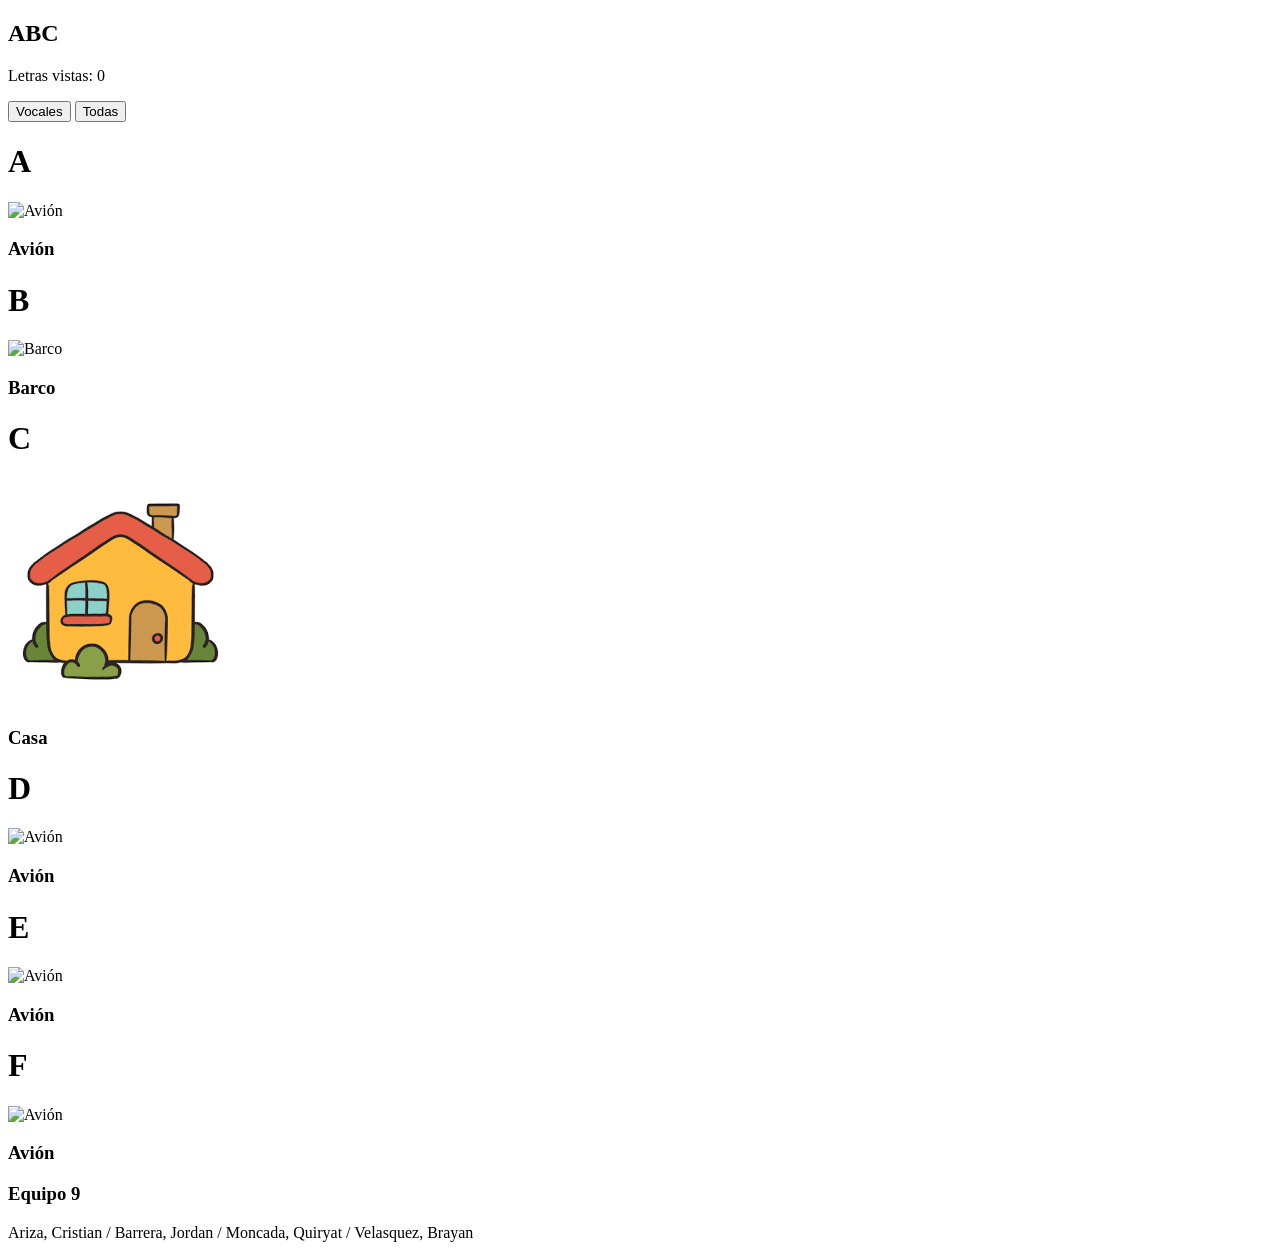
==== index.html @ dade15e5 "Agrego letra C" ====
<!DOCTYPE html>
<html lang="es">

<head>
    <meta charset="UTF-8">
    <meta name="viewport" content="width=device-width, initial-scale=1.0">
    <title>ABC-Desafío</title>
    <link rel="stylesheet" href="style.css">
</head>

<body>

    <nav>
        <h2>ABC</h2>
        <p>Letras vistas: <span id="contador">0</span></p>
    </nav>

    <button onclick="filtrar('vocales')">Vocales</button>
    <button onclick="filtrar('todas')">Todas</button>

    <div class="contenedor">

        <div class="card" data-tipo="vocal" onclick="voltear(this)">
            <div class="card-frente">
                <h1>A</h1>
            </div>
            <div class="card-dorso">
                <img src="https://img.freepik.com/vector-premium/avion-dibujos-animados-volando-cielo_601658-2839.jpg?semt=ais_incoming&w=740&q=80" alt="Avión">
                <h3>Avión</h3>
            </div>
        </div>

        <div class="card" data-tipo="vocal" onclick="voltear(this)">
            <div class="card-frente">
                <h1>B</h1>
            </div>
            <div class="card-dorso">
                <img src="https://thumbs.dreamstime.com/b/un-bonito-barco-de-dibujos-animados-con-una-cara-sonriente-representada-en-colores-azul-claro-naranja-y-blanco-374951224.jpg" alt="Barco">
                <h3>Barco</h3>
            </div>
        </div>

        <div class="card" data-tipo="vocal" onclick="voltear(this)">
            <div class="card-frente">
                <h1>C</h1>
            </div>
            <div class="card-dorso">
                <img src="[data-uri]" alt="Casa">
                <h3>Casa</h3>
            </div>
        </div>

        <div class="card" data-tipo="vocal" onclick="voltear(this)">
            <div class="card-frente">
                <h1>D</h1>
            </div>
            <div class="card-dorso">
                <img src="" alt="Avión">
                <h3>Avión</h3>
            </div>
        </div>

        <div class="card" data-tipo="vocal" onclick="voltear(this)">
            <div class="card-frente">
                <h1>E</h1>
            </div>
            <div class="card-dorso">
                <img src="" alt="Avión">
                <h3>Avión</h3>
            </div>
        </div>

        <div class="card" data-tipo="vocal" onclick="voltear(this)">
            <div class="card-frente">
                <h1>F</h1>
            </div>
            <div class="card-dorso">
                <img src="" alt="Avión">
                <h3>Avión</h3>
            </div>
        </div>

    </div>
<footer>
    <h3>Equipo 9</h3>
    <p>Ariza, Cristian / Barrera, Jordan / Moncada, Quiryat / Velasquez, Brayan</p>
</footer>
<script src="app.js"></script>
</body>

</html>
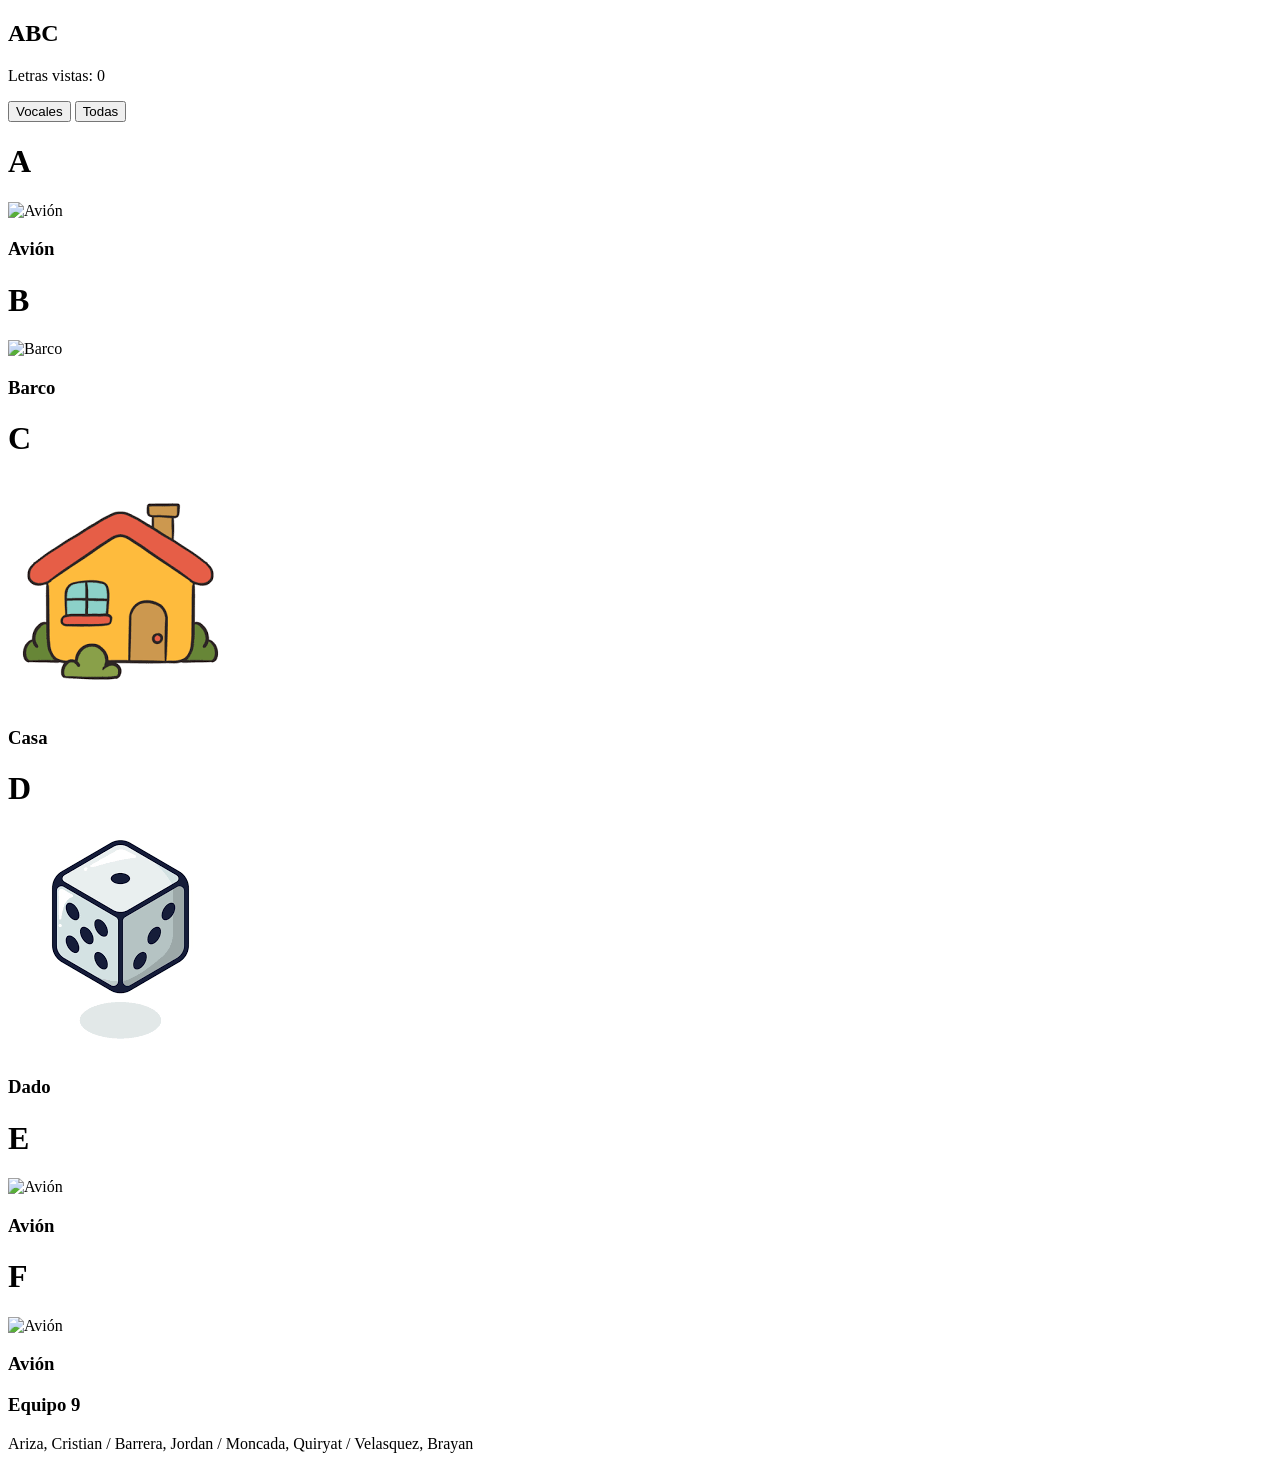
==== commit 85d5f57e: "Agrego letra D" ====
--- a/index.html
+++ b/index.html
@@ -55,8 +55,8 @@
                 <h1>D</h1>
             </div>
             <div class="card-dorso">
-                <img src="" alt="Avión">
-                <h3>Avión</h3>
+                <img src="[data-uri]" alt="Dado">
+                <h3>Dado</h3>
             </div>
         </div>
 
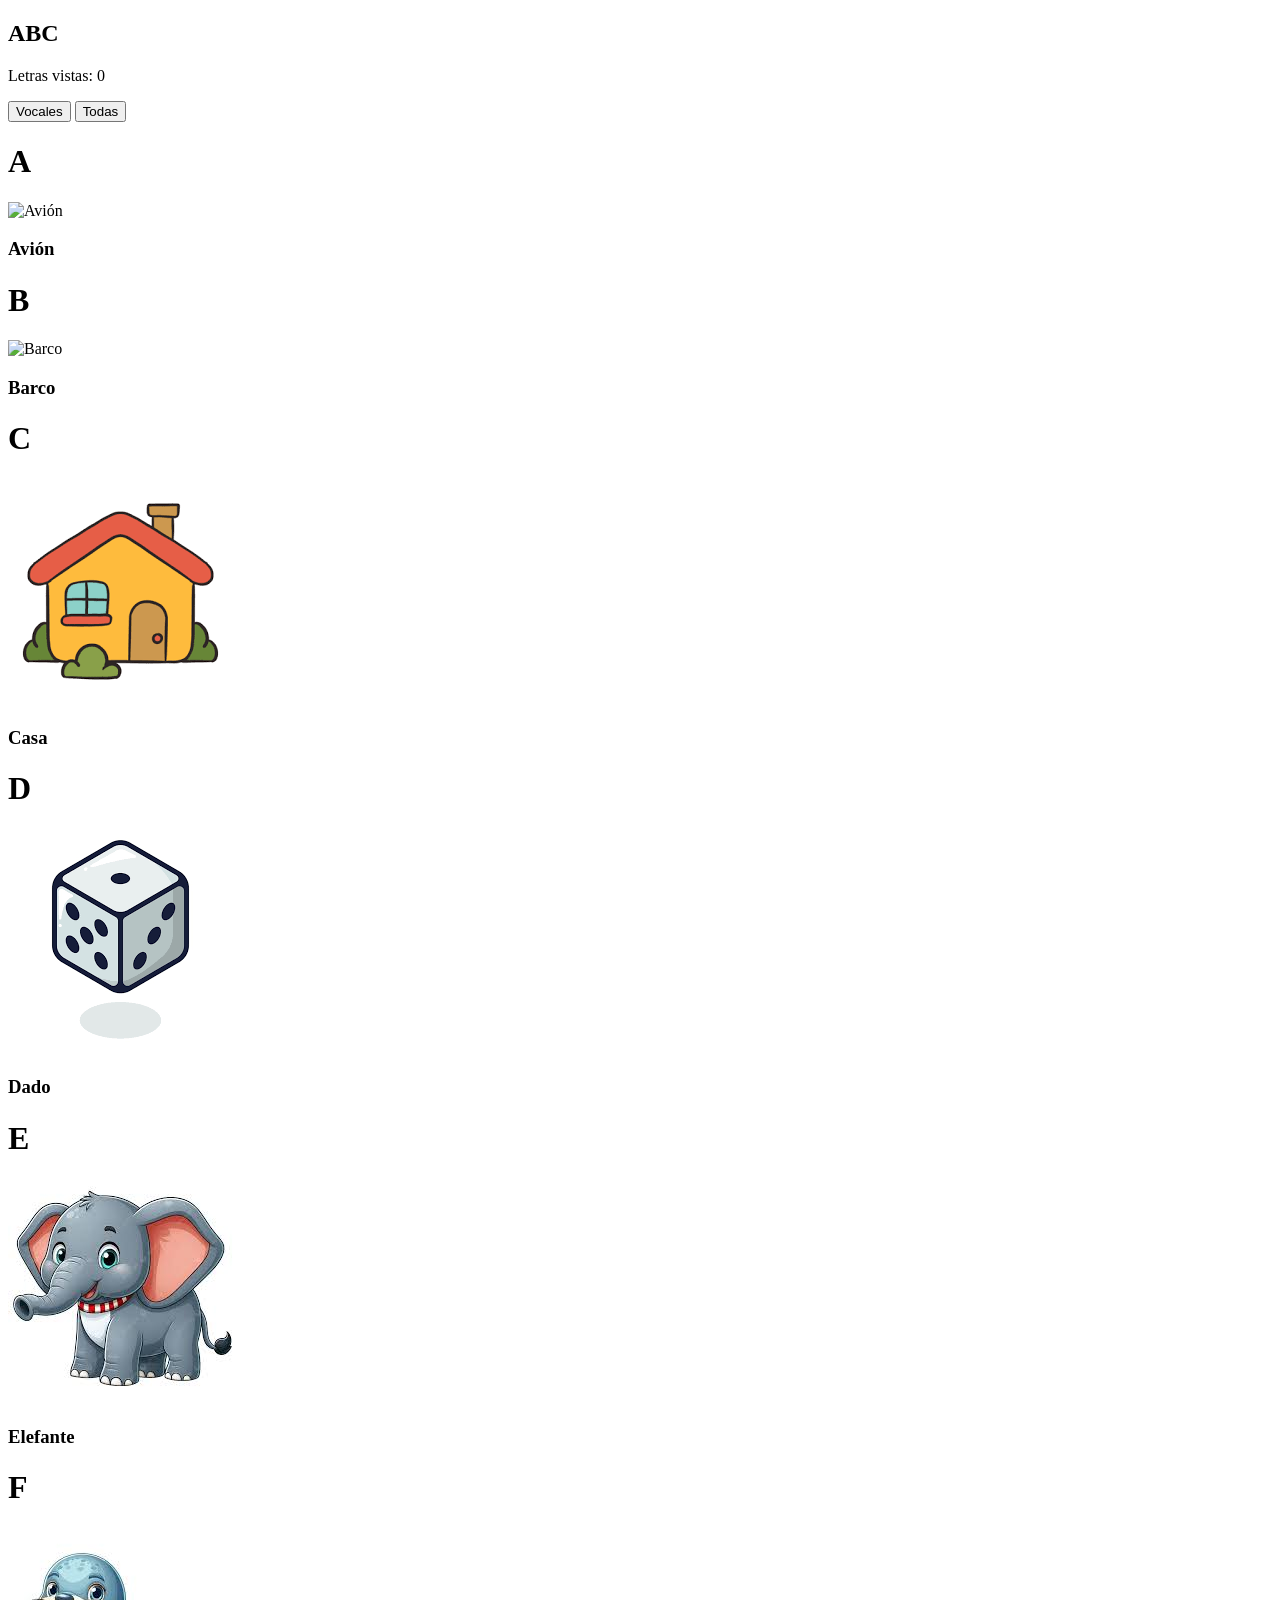
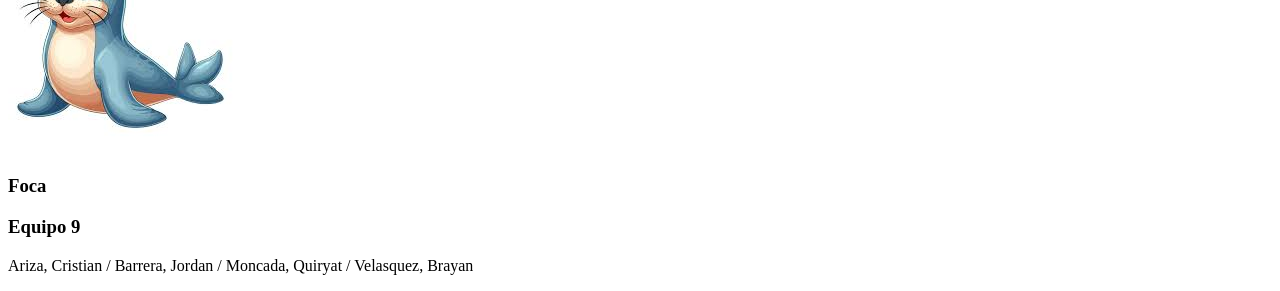
==== commit cf5708cf: "Agrego letra E" ====
--- a/index.html
+++ b/index.html
@@ -65,8 +65,8 @@
                 <h1>E</h1>
             </div>
             <div class="card-dorso">
-                <img src="" alt="Avión">
-                <h3>Avión</h3>
+                <img src="[data-uri]" alt="Elefante">
+                <h3>Elefante</h3>
             </div>
         </div>
 
@@ -75,8 +75,8 @@
                 <h1>F</h1>
             </div>
             <div class="card-dorso">
-                <img src="" alt="Avión">
-                <h3>Avión</h3>
+                <img src="[data-uri]" alt="Foca">
+                <h3>Foca</h3>
             </div>
         </div>
 
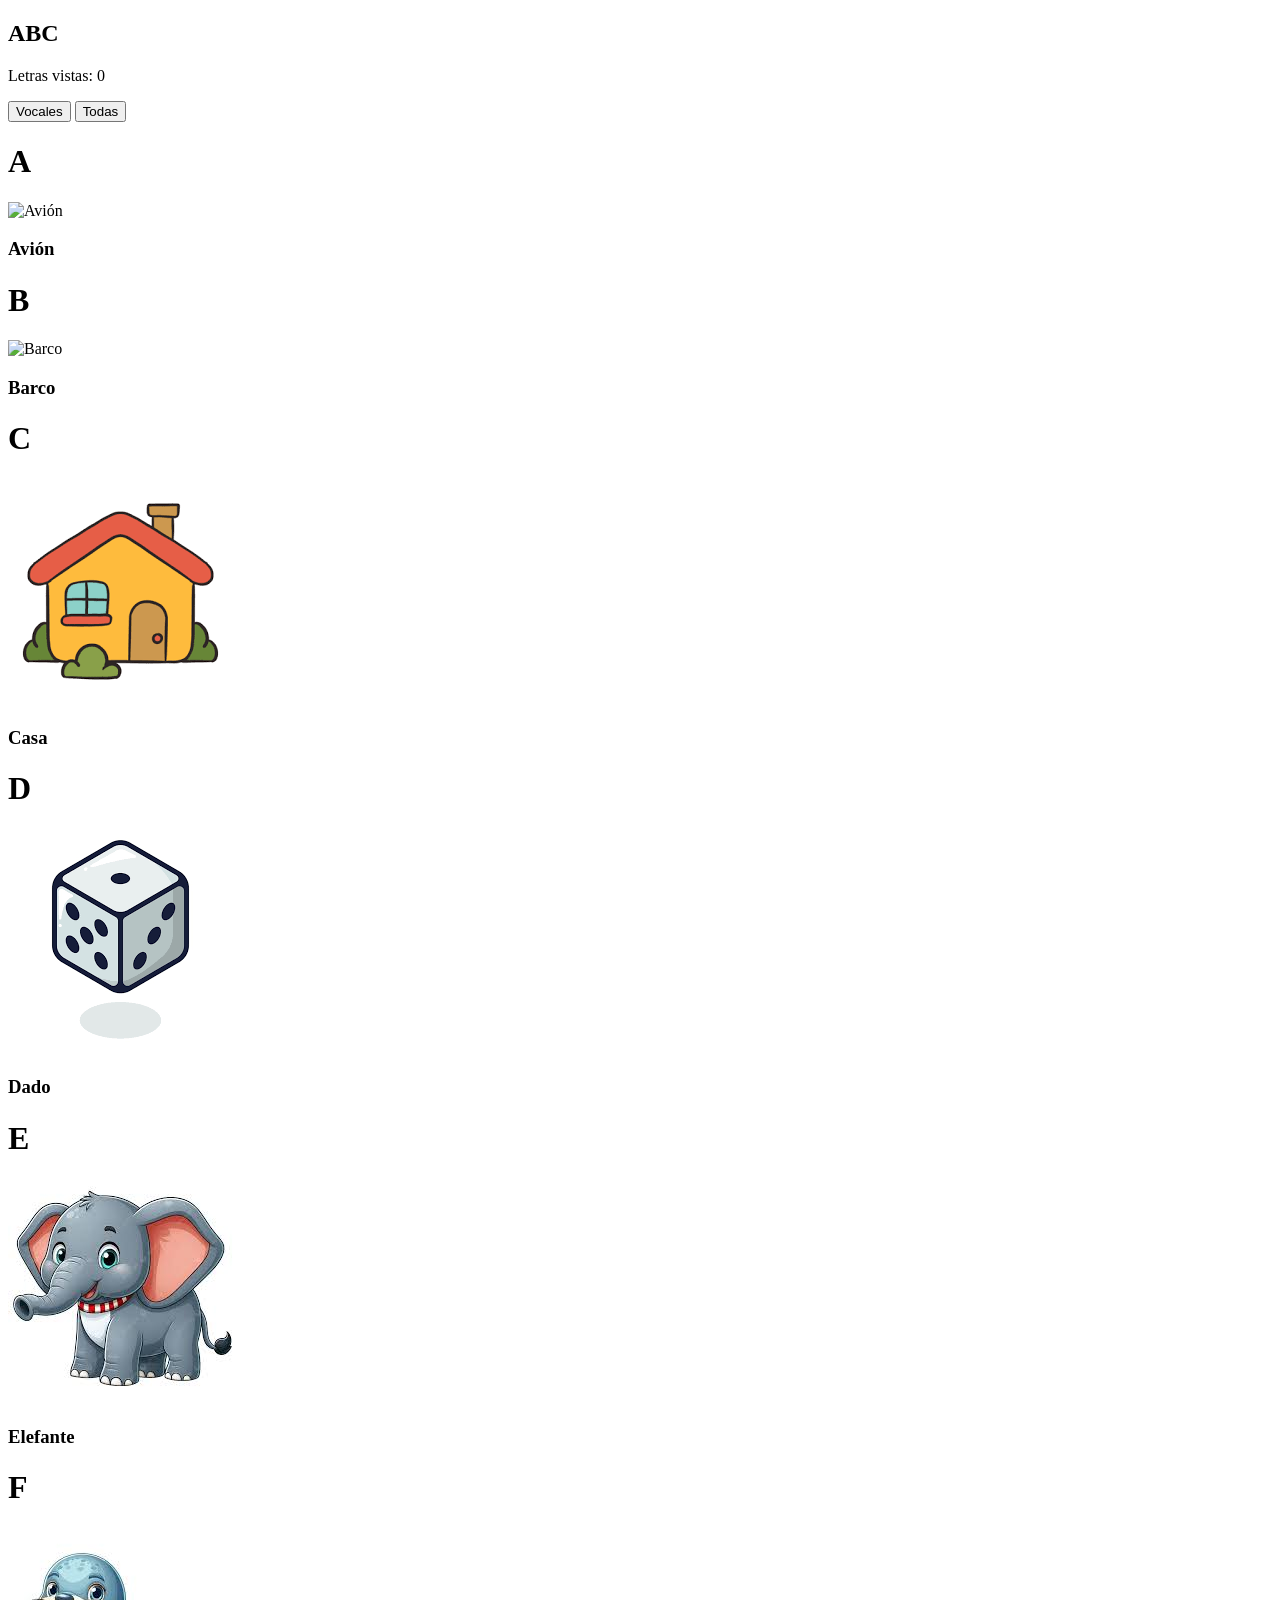
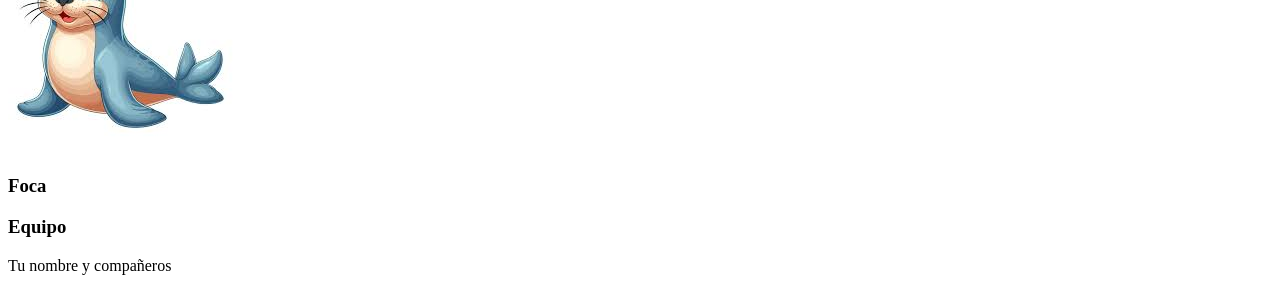
==== commit 2c4fb0c1: "Merge branch 'letras-A-F' of https://github.com/QuiryatM/ABC-Desafio into letras-A-F" ====
--- a/index.html
+++ b/index.html
@@ -82,10 +82,10 @@
 
     </div>
 <footer>
-    <h3>Equipo 9</h3>
-    <p>Ariza, Cristian / Barrera, Jordan / Moncada, Quiryat / Velasquez, Brayan</p>
+    <h3>Equipo</h3>
+    <p>Tu nombre y compañeros</p>
 </footer>
 <script src="app.js"></script>
 </body>
 
-</html>+</html>
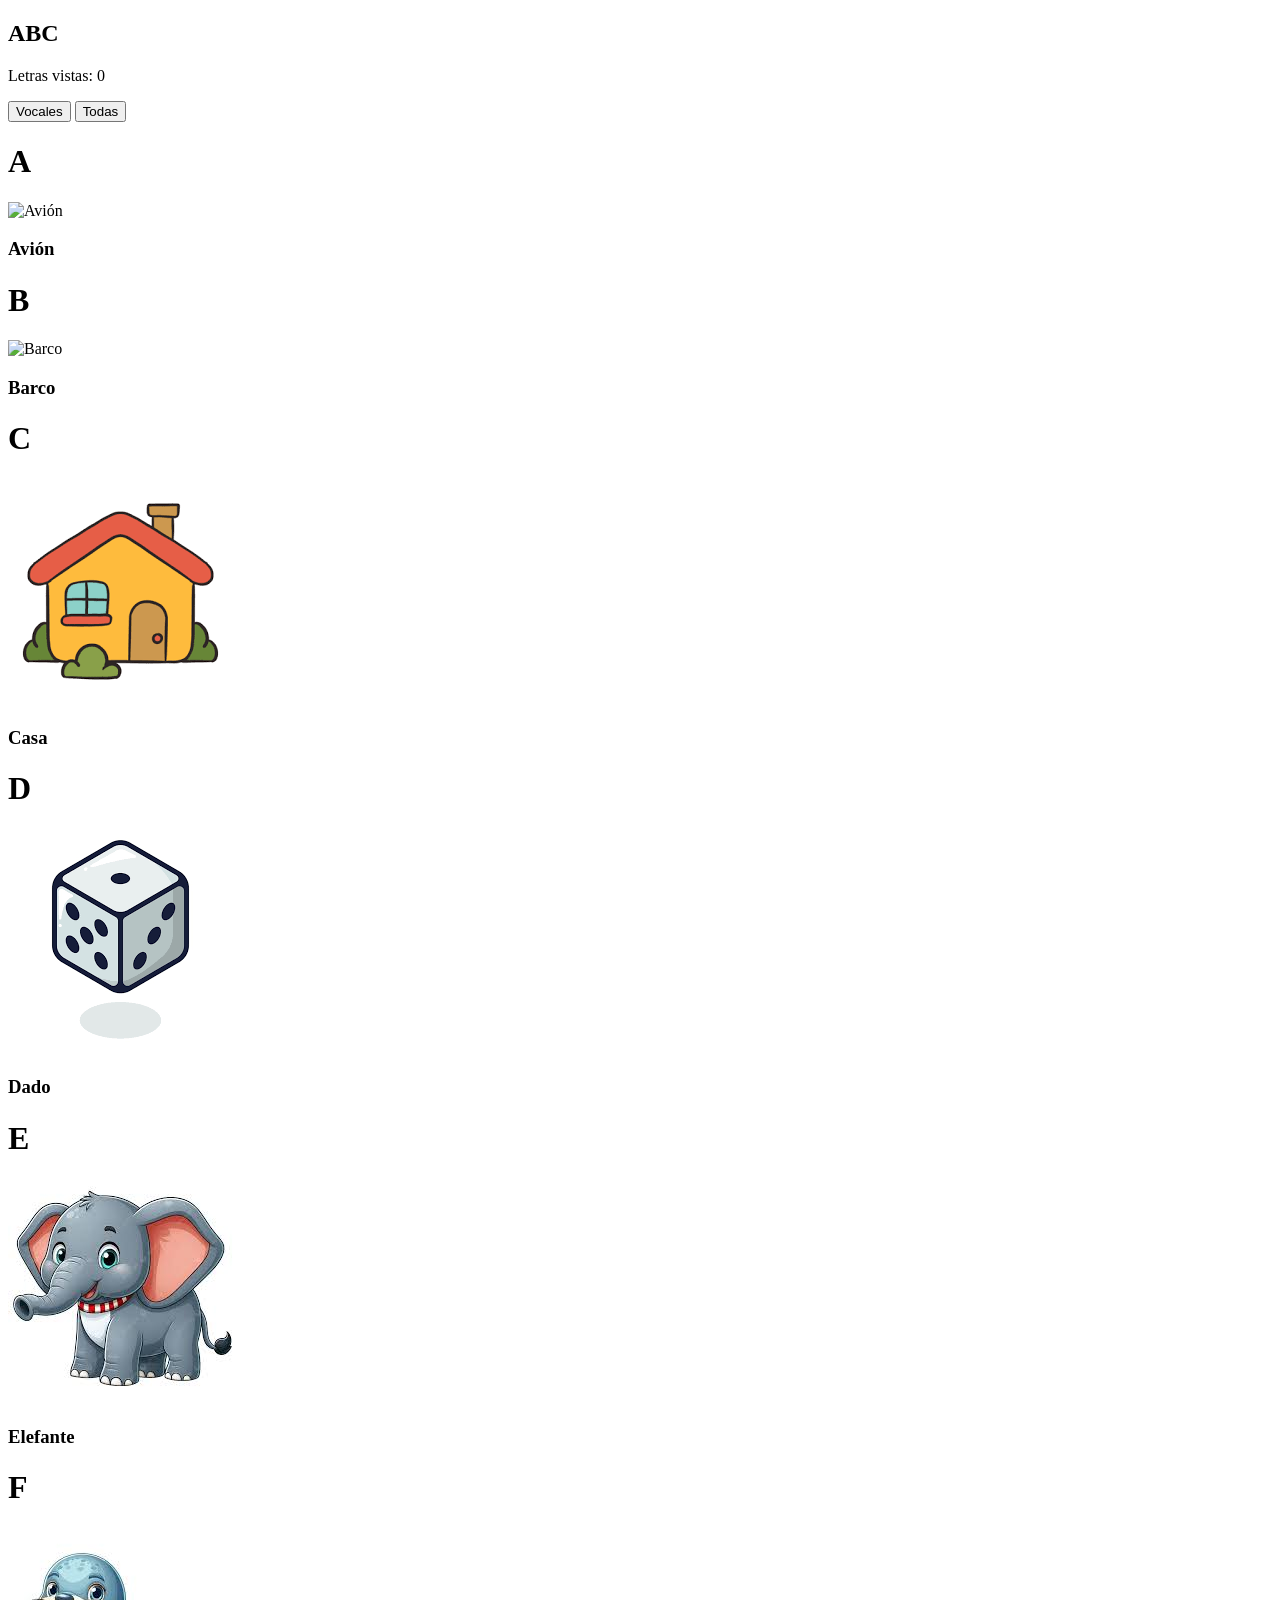
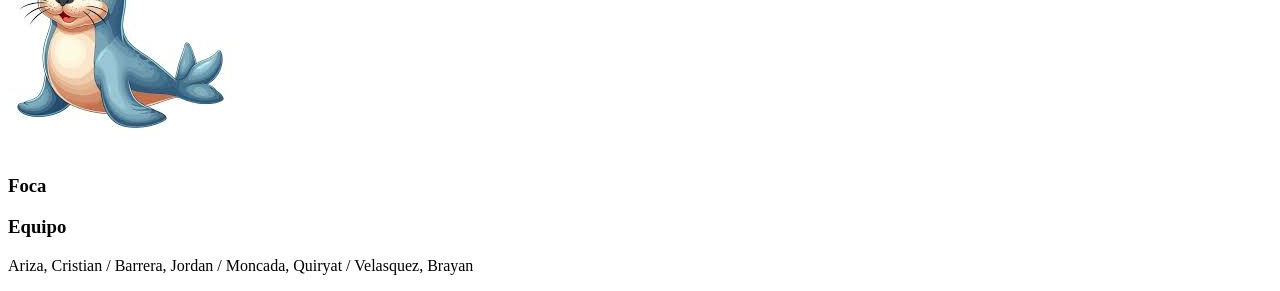
==== commit 5023246d: "agrego nombres" ====
--- a/index.html
+++ b/index.html
@@ -83,7 +83,7 @@
     </div>
 <footer>
     <h3>Equipo</h3>
-    <p>Tu nombre y compañeros</p>
+    <p>Ariza, Cristian / Barrera, Jordan / Moncada, Quiryat / Velasquez, Brayan</p>
 </footer>
 <script src="app.js"></script>
 </body>
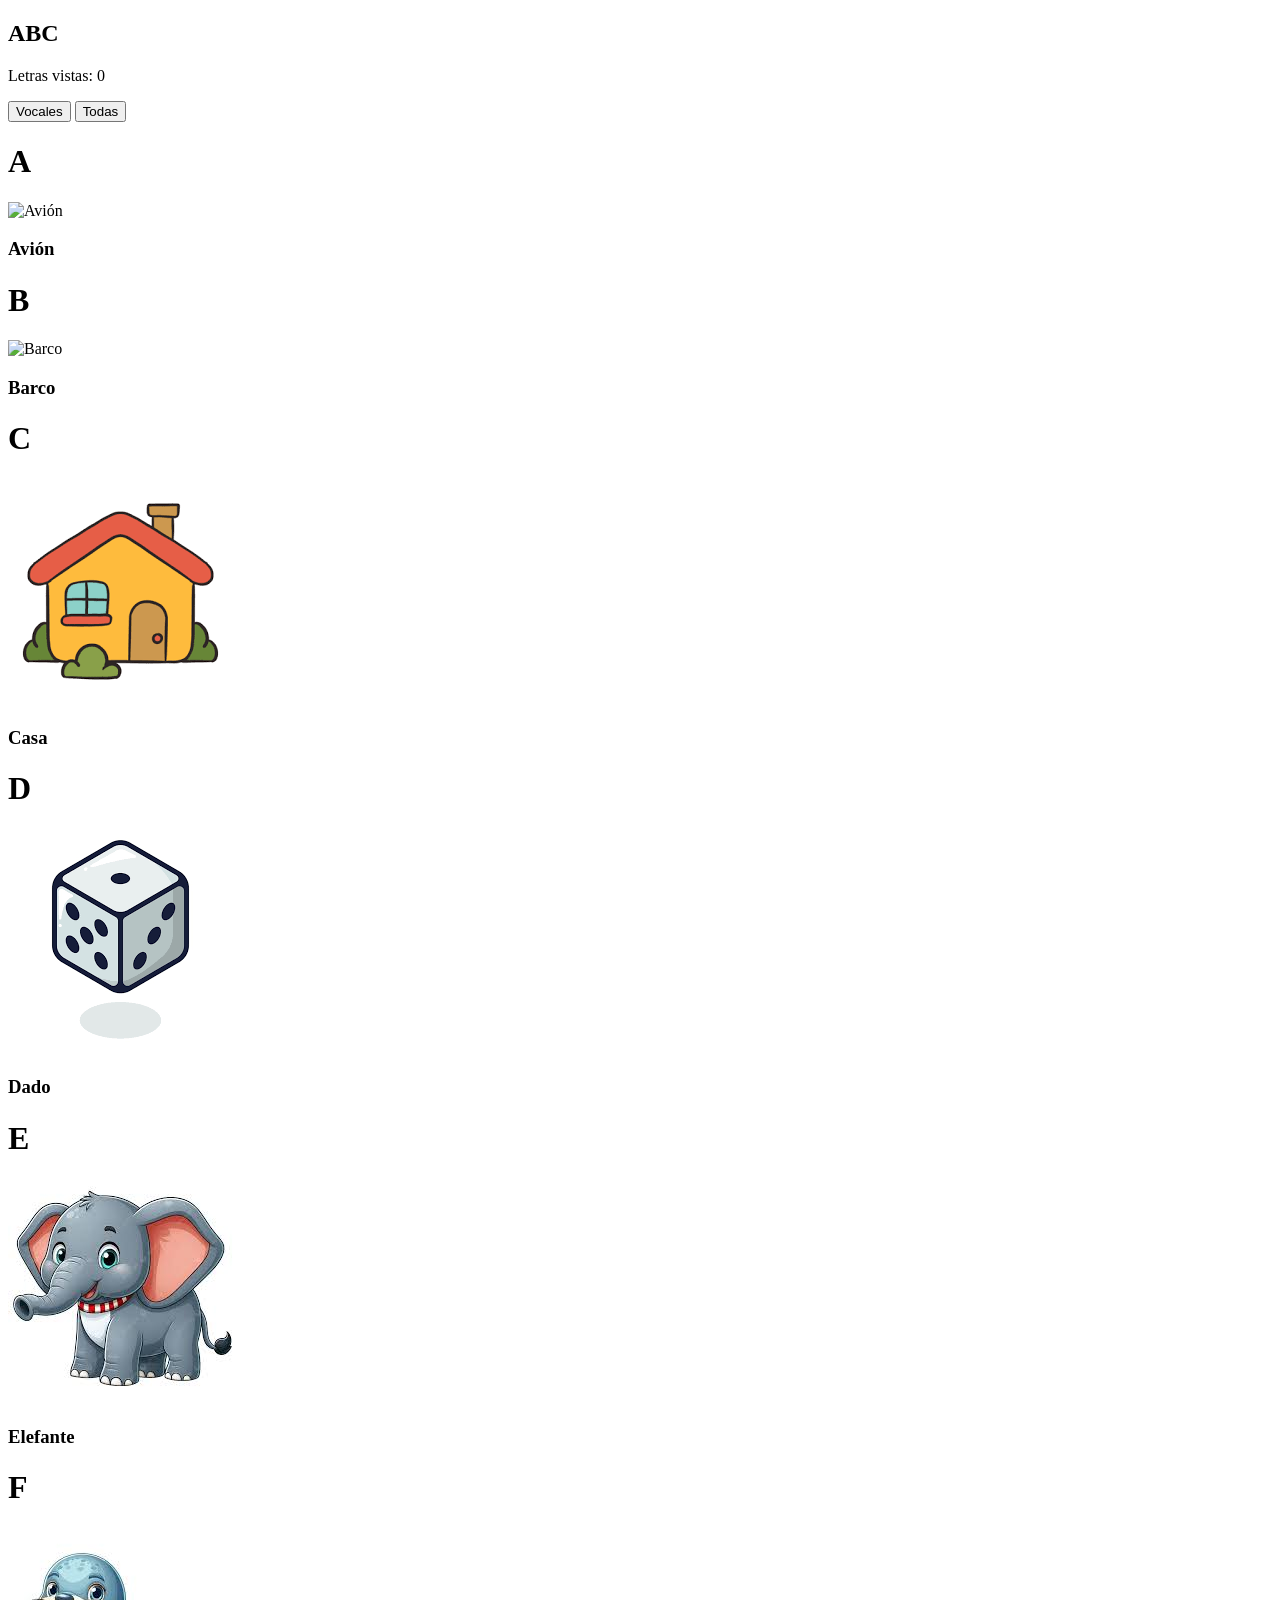
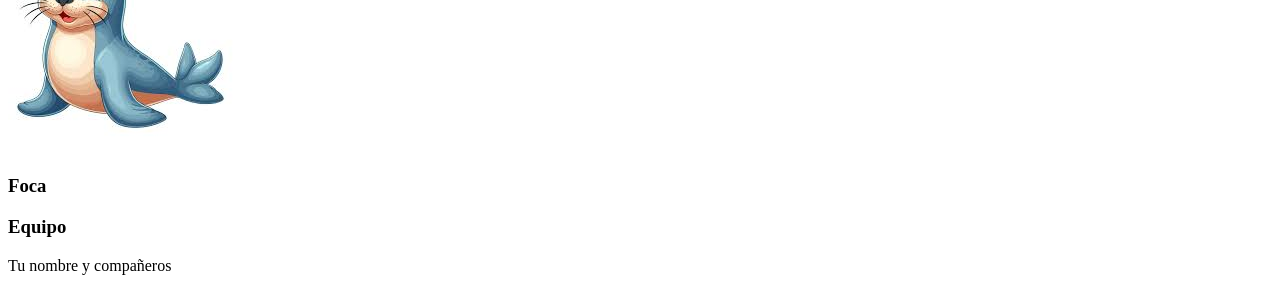
==== commit 673e100d: "agrego nombres" ====
--- a/index.html
+++ b/index.html
@@ -83,7 +83,7 @@
     </div>
 <footer>
     <h3>Equipo</h3>
-    <p>Ariza, Cristian / Barrera, Jordan / Moncada, Quiryat / Velasquez, Brayan</p>
+    <p>Tu nombre y compañeros</p>
 </footer>
 <script src="app.js"></script>
 </body>
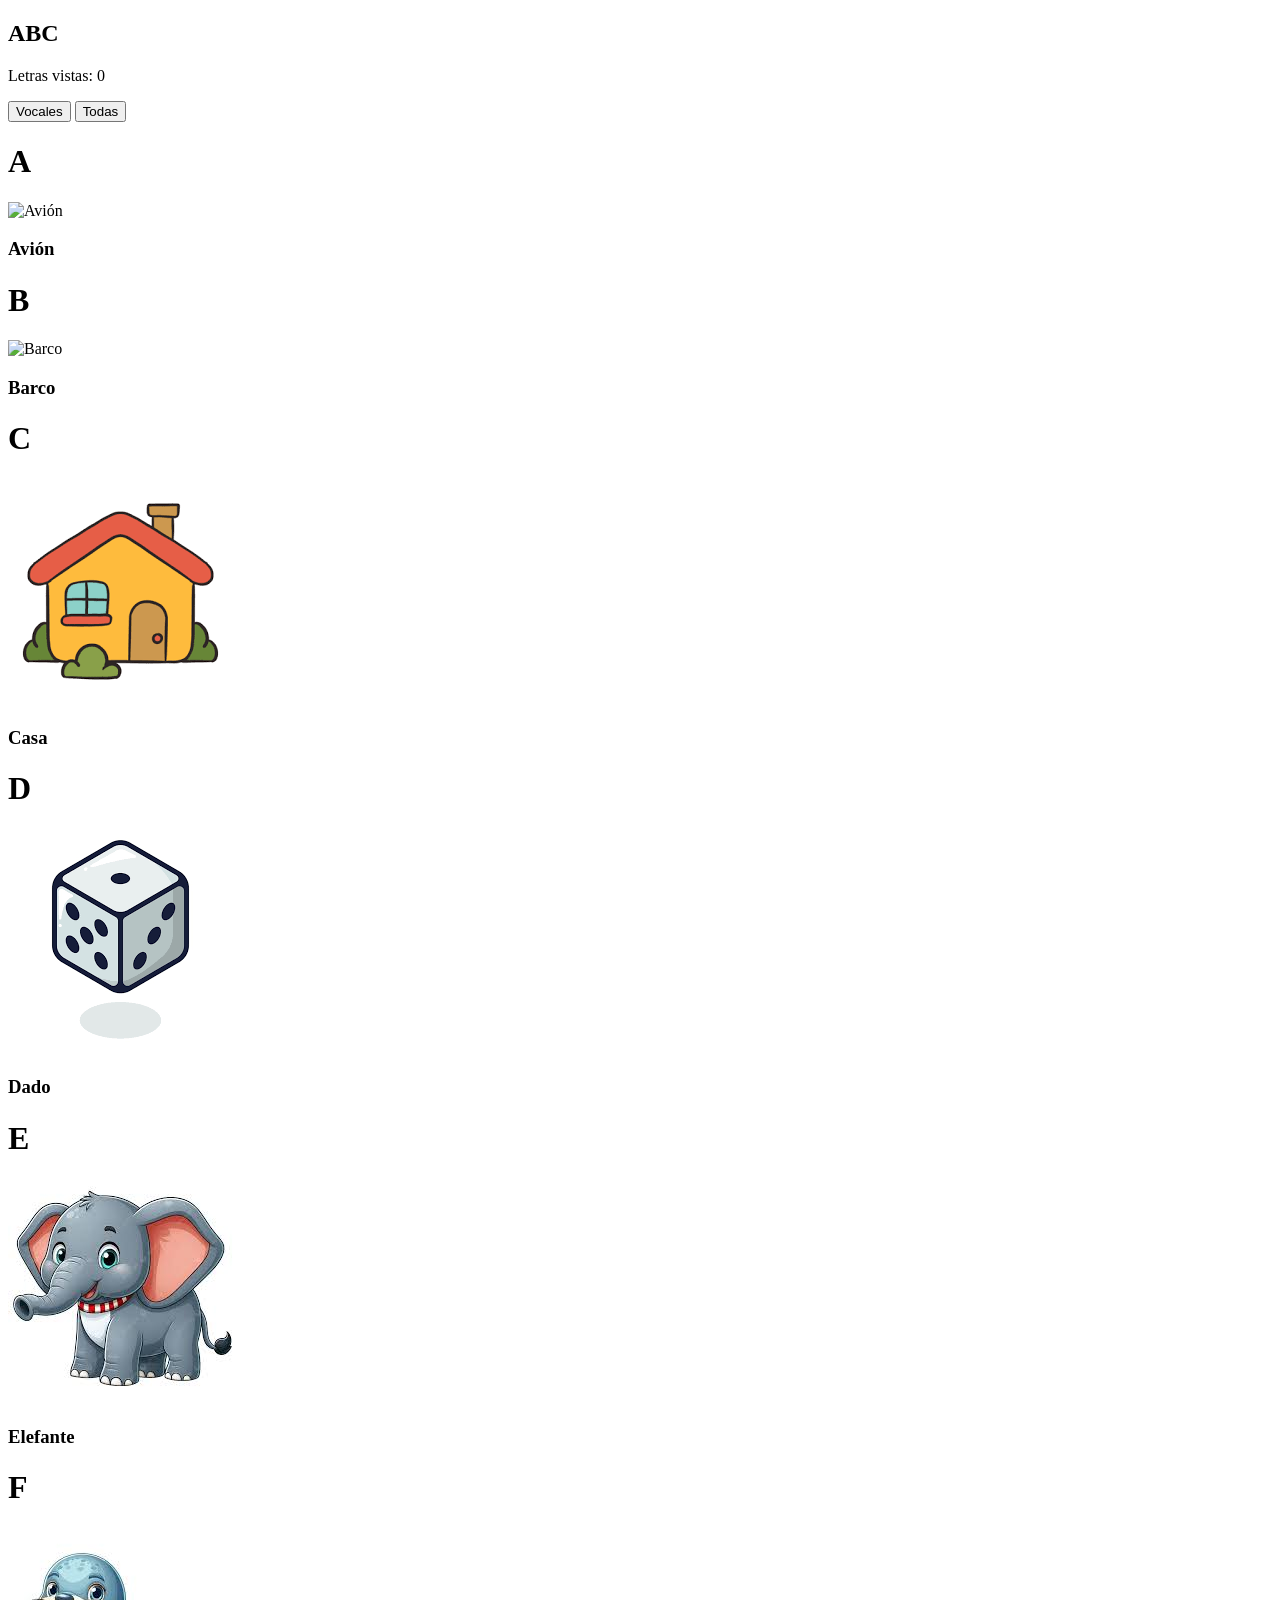
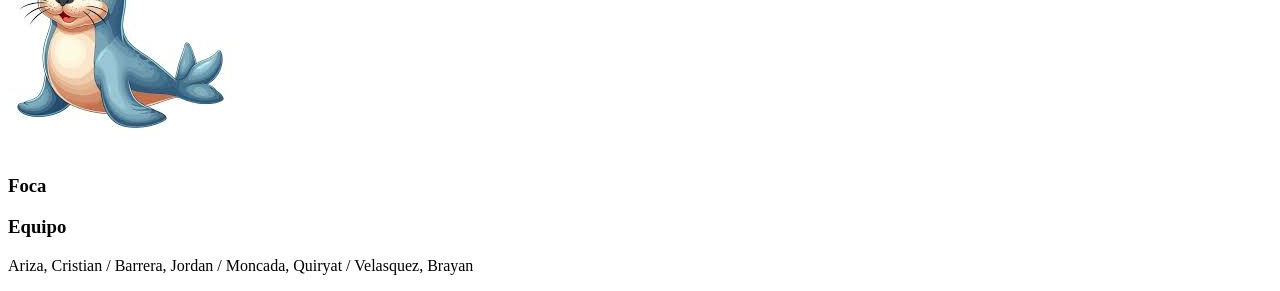
==== commit f3e881c2: "agrego nombres" ====
--- a/index.html
+++ b/index.html
@@ -83,7 +83,7 @@
     </div>
 <footer>
     <h3>Equipo</h3>
-    <p>Tu nombre y compañeros</p>
+    <p>Ariza, Cristian / Barrera, Jordan / Moncada, Quiryat / Velasquez, Brayan</p>
 </footer>
 <script src="app.js"></script>
 </body>
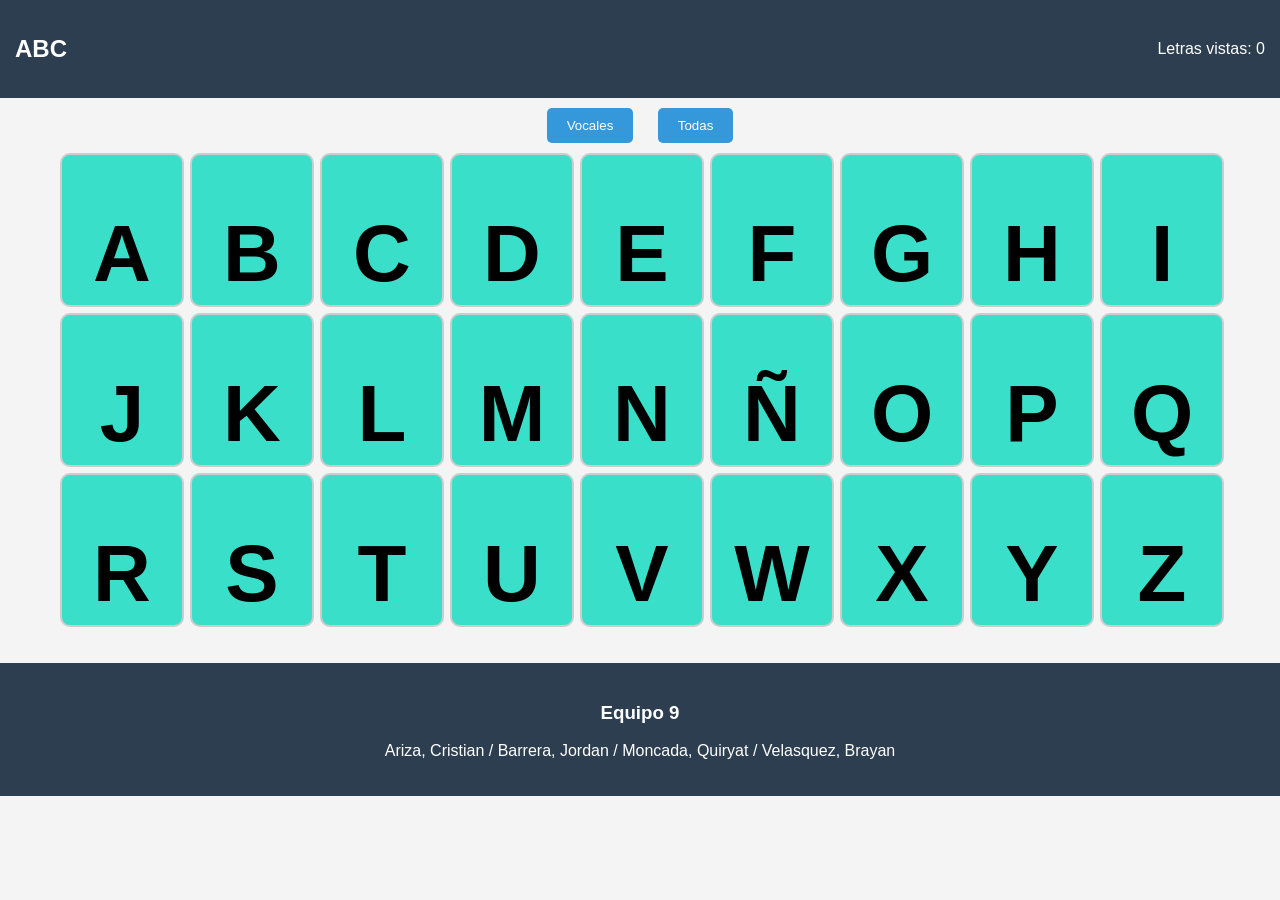
==== commit 82f46cc4: "union de letras" ====
--- a/index.html
+++ b/index.html
@@ -15,47 +15,51 @@
         <p>Letras vistas: <span id="contador">0</span></p>
     </nav>
 
-    <button onclick="filtrar('vocales')">Vocales</button>
+    <button onclick="filtrar('vocal')">Vocales</button>
     <button onclick="filtrar('todas')">Todas</button>
 
     <div class="contenedor">
-
+        <!-- INICIO SECCION A-F -->
         <div class="card" data-tipo="vocal" onclick="voltear(this)">
             <div class="card-frente">
                 <h1>A</h1>
             </div>
             <div class="card-dorso">
-                <img src="https://img.freepik.com/vector-premium/avion-dibujos-animados-volando-cielo_601658-2839.jpg?semt=ais_incoming&w=740&q=80" alt="Avión">
+                <img src="https://img.freepik.com/vector-premium/avion-dibujos-animados-volando-cielo_601658-2839.jpg?semt=ais_incoming&w=740&q=80"
+                    alt="Avión">
                 <h3>Avión</h3>
             </div>
         </div>
 
-        <div class="card" data-tipo="vocal" onclick="voltear(this)">
+        <div class="card" data-tipo="todas" onclick="voltear(this)">
             <div class="card-frente">
                 <h1>B</h1>
             </div>
             <div class="card-dorso">
-                <img src="https://thumbs.dreamstime.com/b/un-bonito-barco-de-dibujos-animados-con-una-cara-sonriente-representada-en-colores-azul-claro-naranja-y-blanco-374951224.jpg" alt="Barco">
+                <img src="https://thumbs.dreamstime.com/b/un-bonito-barco-de-dibujos-animados-con-una-cara-sonriente-representada-en-colores-azul-claro-naranja-y-blanco-374951224.jpg"
+                    alt="Barco">
                 <h3>Barco</h3>
             </div>
         </div>
 
-        <div class="card" data-tipo="vocal" onclick="voltear(this)">
+        <div class="card" data-tipo="todas" onclick="voltear(this)">
             <div class="card-frente">
                 <h1>C</h1>
             </div>
             <div class="card-dorso">
-                <img src="[data-uri]" alt="Casa">
+                <img src="[data-uri]"
+                    alt="Casa">
                 <h3>Casa</h3>
             </div>
         </div>
 
-        <div class="card" data-tipo="vocal" onclick="voltear(this)">
+        <div class="card" data-tipo="todas" onclick="voltear(this)">
             <div class="card-frente">
                 <h1>D</h1>
             </div>
             <div class="card-dorso">
-                <img src="[data-uri]" alt="Dado">
+                <img src="[data-uri]"
+                    alt="Dado">
                 <h3>Dado</h3>
             </div>
         </div>
@@ -65,27 +69,260 @@
                 <h1>E</h1>
             </div>
             <div class="card-dorso">
-                <img src="[data-uri]" alt="Elefante">
+                <img src="[data-uri]"
+                    alt="Elefante">
                 <h3>Elefante</h3>
             </div>
         </div>
 
-        <div class="card" data-tipo="vocal" onclick="voltear(this)">
+        <div class="card" data-tipo="todas" onclick="voltear(this)">
             <div class="card-frente">
                 <h1>F</h1>
             </div>
             <div class="card-dorso">
-                <img src="[data-uri]" alt="Foca">
+                <img src="[data-uri]"
+                    alt="Foca">
                 <h3>Foca</h3>
             </div>
         </div>
-
+        <!-- INICIO SECCION G-M -->
+
+        <div class="card" data-tipo="todas" onclick="voltear(this)">
+            <div class="card-frente">
+                <h1>G</h1>
+            </div>
+            <div class="card-dorso">
+                <img src="https://img.freepik.com/vector-premium/gato-dibujos-animados-ojos-verdes-nariz-roja_1253202-5007.jpg?semt=ais_hybrid&w=740&q=80"
+                    alt="gato">
+                <h3>Gato</h3>
+            </div>
+        </div>
+        <div class="card" data-tipo="todas" onclick="voltear(this)">
+            <div class="card-frente">
+                <h1>H</h1>
+            </div>
+            <div class="card-dorso">
+                <img src="https://img.freepik.com/vector-premium/hombre-dibujos-animados-mano-cadera_481747-98869.jpg?w=360"
+                    alt="Hombre">
+                <h3>Hombre</h3>
+            </div>
+        </div>
+        <div class="card" data-tipo="vocal" onclick="voltear(this)">
+            <div class="card-frente">
+                <h1>I</h1>
+            </div>
+            <div class="card-dorso">
+                <img src="https://png.pngtree.com/png-clipart/20240406/original/pngtree-igloo-house-art-pic-png-image_14768580.png"
+                    alt="Iglu">
+                <h3>Iglu</h3>
+            </div>
+        </div>
+        <div class="card" data-tipo="todas" onclick="voltear(this)">
+            <div class="card-frente">
+                <h1>J</h1>
+            </div>
+            <div class="card-dorso">
+                <img src="https://static.vecteezy.com/system/resources/thumbnails/049/405/834/small/jaguar-colored-wild-animal-illustration-vector.jpg"
+                    alt="Jaguar">
+                <h3>Jaguar</h3>
+            </div>
+        </div>
+        <div class="card" data-tipo="todas" onclick="voltear(this)">
+            <div class="card-frente">
+                <h1>K</h1>
+            </div>
+            <div class="card-dorso">
+                <img src="https://i.pinimg.com/originals/2f/5e/fd/2f5efd6206cdd6f963cf27a9ef282128.png" alt="Kumis">
+                <h3>Kumis</h3>
+            </div>
+        </div>
+        <div class="card" data-tipo="todas" onclick="voltear(this)">
+            <div class="card-frente">
+                <h1>L</h1>
+            </div>
+            <div class="card-dorso">
+                <img src="https://static.vecteezy.com/system/resources/previews/011/457/891/non_2x/lemon-natural-fruit-hand-drawn-cartoon-illustration-vector.jpg"
+                    alt="Limon">
+                <h3>Limon</h3>
+            </div>
+        </div>
+        <div class="card" data-tipo="todas" onclick="voltear(this)">
+            <div class="card-frente">
+                <h1>M</h1>
+            </div>
+            <div class="card-dorso">
+                <img src="https://png.pngtree.com/png-clipart/20230813/original/pngtree-vector-school-backpack-cartoon-illustration-school-sack-haversack-vector-picture-image_10584647.png"
+                    alt="Mochila">
+                <h3>Mochila</h3>
+            </div>
+        </div>
+
+
+
+        <!-- INICIO SECCION N-S -->
+
+        <div class="card" data-tipo="todas" onclick="voltear(this)">
+            <div class="card-frente">
+                <h1>N</h1>
+            </div>
+            <div class="card-dorso">
+                <img src="https://cdn-icons-png.flaticon.com/512/616/616498.png" alt="Nube">
+                <h3>Nube</h3>
+            </div>
+        </div>
+
+        <div class="card" data-tipo="todas" onclick="voltear(this)">
+            <div class="card-frente">
+                <h1>Ñ</h1>
+            </div>
+            <div class="card-dorso">
+                <img src="[data-uri]"
+                    alt="Ñandú">
+                <h3>Ñandú</h3>
+            </div>
+        </div>
+
+        <div class="card" data-tipo="vocal" onclick="voltear(this)">
+            <div class="card-frente">
+                <h1>O</h1>
+            </div>
+            <div class="card-dorso">
+                <img src="https://cdn-icons-png.flaticon.com/512/1998/1998636.png" alt="Oso">
+                <h3>Oso</h3>
+            </div>
+        </div>
+
+        <div class="card" data-tipo="todas" onclick="voltear(this)">
+            <div class="card-frente">
+                <h1>P</h1>
+            </div>
+            <div class="card-dorso">
+                <img src="https://cdn-icons-png.flaticon.com/512/616/616408.png" alt="Perro">
+                <h3>Perro</h3>
+            </div>
+        </div>
+
+        <div class="card" data-tipo="todas" onclick="voltear(this)">
+            <div class="card-frente">
+                <h1>Q</h1>
+            </div>
+            <div class="card-dorso">
+                <img src="https://cdn-icons-png.flaticon.com/512/1998/1998626.png" alt="Queso">
+                <h3>Queso</h3>
+            </div>
+        </div>
+
+        <div class="card" data-tipo="todas" onclick="voltear(this)">
+            <div class="card-frente">
+                <h1>R</h1>
+            </div>
+            <div class="card-dorso">
+                <img src="[data-uri]"
+                    alt="Ratón">
+                <h3>Ratón</h3>
+            </div>
+        </div>
+
+        <div class="card" data-tipo="todas" onclick="voltear(this)">
+            <div class="card-frente">
+                <h1>S</h1>
+            </div>
+            <div class="card-dorso">
+                <img src="[data-uri]"
+                    alt="Sol">
+                <h3>Sol</h3>
+            </div>
+        </div>
+
+
+        <!-- INICIO SECCION T-Z -->
+
+        <div class="card" data-tipo="todas" onclick="voltear(this)">
+            <div class="card-frente">
+                <h1>T</h1>
+            </div>
+            <div class="card-dorso">
+                <img src="https://i.pinimg.com/736x/51/ba/02/51ba02c7f1a7ef47a4c8ddcb193c49d0.jpg" alt="Tigre">
+                <h3>Tigre</h3>
+            </div>
+        </div>
+
+        <div class="card" data-tipo="vocal" onclick="voltear(this)">
+            <div class="card-frente">
+                <h1>U</h1>
+            </div>
+            <div class="card-dorso">
+                <img src="https://5aldia.cl/wp-content/uploads/2018/04/beneficios-de-las-uvas-cover-696x435.jpg"
+                    alt="Uva">
+                <h3>Uva</h3>
+            </div>
+        </div>
+
+        <div class="card" data-tipo="todas" onclick="voltear(this)">
+            <div class="card-frente">
+                <h1>V</h1>
+            </div>
+            <div class="card-dorso">
+                <img src="https://encrypted-tbn0.gstatic.com/images?q=tbn:ANd9GcRwYJjjfGTtwCh-0QNslEVeYOwPQ7Z6FpGVEhP78O1orQ&s&ec=121633949%22.jpg"
+                    alt="Vaca">
+                <h3>Vaca</h3>
+            </div>
+        </div>
+
+        <div class="card" data-tipo="todas" onclick="voltear(this)">
+            <div class="card-frente">
+                <h1>W</h1>
+            </div>
+            <div class="card-dorso">
+                <img src="https://encrypted-tbn0.gstatic.com/images?q=tbn:ANd9GcRbjmeKpCQ7OYtJZ-3mRw2mFo5yXxjQ0ATu148UO2d97g&s&ec=121633949%22.jpg"
+                    alt="Waffle">
+                <h3>Waffle</h3>
+            </div>
+        </div>
+
+        <div class="card" data-tipo="todas" onclick="voltear(this)">
+            <div class="card-frente">
+                <h1>X</h1>
+            </div>
+            <div class="card-dorso">
+                <img src="[data-uri]"
+                    alt="Xilófono">
+                <h3>Xilófono</h3>
+            </div>
+        </div>
+
+        <div class="card" data-tipo="consonante" onclick="voltear(this)">
+            <div class="card-frente">
+                <h1>Y</h1>
+            </div>
+            <div class="card-dorso">
+                <img src="[data-uri]"
+                    alt="Yoyo">
+                <h3>Yoyo</h3>
+            </div>
+        </div>
+
+        <div class="card" data-tipo="consonante" onclick="voltear(this)">
+            <div class="card-frente">
+                <h1>Z</h1>
+            </div>
+            <div class="card-dorso">
+                <img src="https://encrypted-tbn0.gstatic.com/images?q=tbn:ANd9GcRkuVe6wUA_FO3bmOgXb60vwJTs8tBvuEeKbg&s"
+                    alt="Zapato">
+                <h3>Zapato</h3>
+            </div>
+        </div>
     </div>
-<footer>
-    <h3>Equipo</h3>
-    <p>Ariza, Cristian / Barrera, Jordan / Moncada, Quiryat / Velasquez, Brayan</p>
-</footer>
-<script src="app.js"></script>
+
+
+
+
+    </div>
+    <section>
+        <h3>Equipo 9</h3>
+        <p>Ariza, Cristian / Barrera, Jordan / Moncada, Quiryat / Velasquez, Brayan</p>
+    </section>
+    <script src="script.js"></script>
 </body>
 
-</html>
+</html>
--- a/style.css
+++ b/style.css
@@ -0,0 +1,90 @@
+body {
+    margin: 0;
+    font-family: Arial, sans-serif;
+    background-color: #f4f4f4;
+    text-align: center;
+}
+
+nav {
+    background-color: #2c3e50;
+    color: white;
+    padding: 15px;
+    display: flex;
+    justify-content: space-between;
+    align-items: center;
+}
+
+button {
+    margin: 10px;
+    padding: 10px 20px;
+    border: none;
+    background-color: #3498db;
+    color: white;
+    cursor: pointer;
+    border-radius: 5px;
+}
+
+button:hover {
+    background-color: #2980b9;
+}
+
+.contenedor {
+    display: grid;
+    grid-template-columns: repeat(9, 120px);
+    grid-template-rows: repeat(3, 150px);
+    gap: 10px;
+    justify-content: center;
+}
+
+.card {
+    width: 120px;
+    height: 150px;
+    position: relative;
+    transform-style: preserve-3d;
+    /*para que pueda hacer el giro de 180*/
+    transition: transform 0.5s;
+    cursor: pointer;
+}
+
+.card.volteada {
+    transform: rotateY(180deg);
+}
+
+.card-frente,
+.card-dorso {
+    position: absolute;
+    width: 100%;
+    height: 100%;
+    backface-visibility: hidden;
+
+    position: absolute;
+    border-radius: 10px;
+    justify-content: center;
+    align-items: center;
+
+}
+
+.card-frente {
+    background-color: rgb(57, 223, 201);
+    border: 2px solid #ccc;
+    font-size: 40px;
+}
+
+.card-dorso {
+    transform: rotateY(180deg);
+    background-color: #ecf0f1;
+}
+
+.card-dorso img {
+    width: 80px;
+    height: 80px;
+    object-fit: cover;
+}
+
+
+section {
+    margin-top: 40px;
+    padding: 20px;
+    background-color: #2c3e50;
+    color: white;
+}
